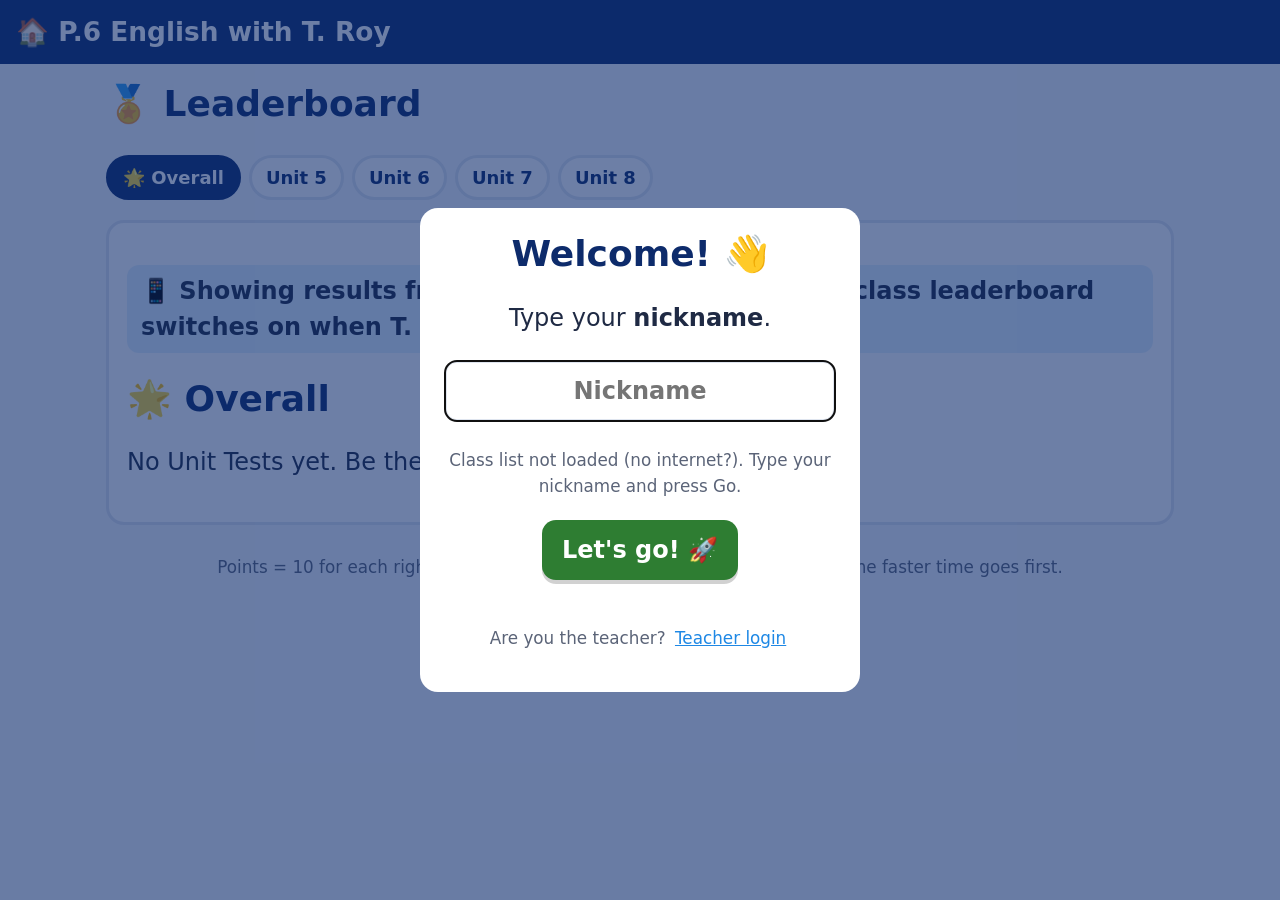
==== leaderboard.html @ 60bc83dc "More Canva pictures for Units 6 to 8 Co-Authored-By: Claude Opus 5.5 <noreply@anthropic.com>" ====
<!doctype html>
<html lang="en">
<head>
<meta charset="utf-8">
<meta name="viewport" content="width=device-width, initial-scale=1">
<meta name="robots" content="noindex, nofollow">
<title>Leaderboard | P.6 English with T. Roy</title>
<link rel="icon" href="data:image/svg+xml,<svg xmlns='http://www.w3.org/2000/svg' viewBox='0 0 100 100'><text y='.9em' font-size='90'>🏅</text></svg>">
<link rel="stylesheet" href="css/style.css?v=12">
</head>
<body>
<header class="topbar">
  <a class="brand" href="index.html">🏠 P.6 English with T. Roy</a>
  <div id="studentBar"></div>
</header>
<main class="wrap">
  <div class="unit-head"><h1>🏅 Leaderboard</h1></div>
  <div class="lb-tabs" id="lbUnits"></div>
  <div class="lb-tabs" id="lbClass"></div>
  <section class="panel" id="lbView"><p>Loading…</p></section>
  <p class="footer">Points = 10 for each right answer in your best Unit Test for each unit. Ties: the faster time goes first.</p>
</main>
<script src="js/config.js?v=12"></script>
<script src="js/common.js?v=12"></script>
<script src="js/leaderboard.js?v=12"></script>
</body>
</html>
---- css/style.css ----
/* ===== Colour system (from T. Roy's slides) ===== */
:root {
  --question: #EF6C00;   /* orange */
  --question-bg: #FFF3E0;
  --hint: #FFC107;       /* yellow */
  --hint-bg: #FFF8D6;
  --answer: #2E7D32;     /* green */
  --answer-bg: #E8F5E9;
  --teach: #1E88E5;      /* blue */
  --teach-bg: #E3F2FD;
  --title: #0D2B6B;      /* dark blue */
  --ink: #1f2a44;
  --muted: #5b6478;
  --bg: #F6F8FC;
  --card: #ffffff;
  --line: #dfe5ef;
  --radius: 18px;
}

* { box-sizing: border-box; }
html { -webkit-text-size-adjust: 100%; }
body {
  margin: 0;
  background: var(--bg);
  color: var(--ink);
  font-family: ui-rounded, "SF Pro Rounded", "Segoe UI", system-ui, -apple-system, Roboto, Arial, sans-serif;
  font-size: 20px;
  line-height: 1.5;
}
@media (min-width: 900px) { body { font-size: 24px; } }

a { color: var(--teach); }
button { font: inherit; cursor: pointer; }
h1, h2, h3 { color: var(--title); line-height: 1.2; margin: 0 0 .4em; }

.wrap { max-width: 1100px; margin: 0 auto; padding: 0 16px 60px; }

/* ===== Header ===== */
.topbar {
  background: var(--title); color: #fff;
  padding: 12px 16px;
  display: flex; flex-wrap: wrap; gap: 8px 16px; align-items: center; justify-content: space-between;
}
.topbar a { color: #fff; text-decoration: none; font-weight: 800; }
.brand { font-size: 1.1em; font-weight: 900; }
#studentBar { font-size: .8em; }
.linkbtn { background: none; border: 0; color: #FFE082; text-decoration: underline; padding: 0 4px; font-size: 1em; }

/* ===== Home ===== */
.hero { text-align: center; padding: 28px 0 10px; }
.hero h1 { font-size: 1.8em; }
.hero p { color: var(--muted); margin: 0; }
.unit-grid { display: grid; gap: 16px; grid-template-columns: repeat(auto-fill, minmax(260px, 1fr)); margin-top: 20px; }
.unit-card {
  display: block; background: var(--card); border-radius: var(--radius);
  border: 3px solid var(--line); padding: 20px; text-decoration: none; color: var(--ink);
  box-shadow: 0 4px 0 var(--line); transition: transform .1s;
}
.unit-card:hover { transform: translateY(-3px); border-color: var(--teach); }
.unit-card .icon { font-size: 2.2em; }
.unit-card .num { color: var(--teach); font-weight: 900; font-size: .85em; letter-spacing: .05em; }
.unit-card h2 { font-size: 1.15em; margin: 4px 0; }
.unit-card .pg { color: var(--muted); font-size: .8em; }
.unit-card.soon { opacity: .55; pointer-events: none; }
.unit-card.soon .pg::after { content: "  ·  coming soon"; }

/* ===== Unit page ===== */
.unit-head { padding: 18px 0 6px; }
.unit-head h1 { font-size: 1.5em; }
.tabs { display: flex; gap: 8px; overflow-x: auto; padding: 6px 0 10px; scrollbar-width: thin; }
.tab {
  flex: 0 0 auto; border: 3px solid var(--line); background: #fff; color: var(--title);
  border-radius: 999px; padding: 8px 16px; font-weight: 800; font-size: .8em;
}
.tab.on { background: var(--title); color: #fff; border-color: var(--title); }

.acts { display: grid; grid-template-columns: repeat(3, 1fr); gap: 10px; margin: 10px 0 18px; }
@media (min-width: 900px) { .acts { grid-template-columns: repeat(6, 1fr); } }
.act {
  border: 3px solid var(--line); background: #fff; border-radius: 14px; padding: 10px 6px;
  font-weight: 800; font-size: .75em; color: var(--title); display: flex; flex-direction: column; align-items: center; gap: 2px;
}
.act .e { font-size: 1.6em; }
.act.on { border-color: var(--teach); background: var(--teach-bg); }

.panel { background: var(--card); border-radius: var(--radius); padding: 18px; border: 3px solid var(--line); }
.panel-title { display: flex; justify-content: space-between; align-items: center; gap: 10px; flex-wrap: wrap; margin-bottom: 10px; }
.panel-title h2 { margin: 0; font-size: 1.2em; }

/* ===== Buttons ===== */
.bigbtn {
  border: 0; border-radius: 14px; padding: 12px 20px; font-weight: 900; color: #fff;
  background: var(--teach); box-shadow: 0 4px 0 rgba(0,0,0,.18); margin: 4px;
}
.bigbtn:active { transform: translateY(2px); box-shadow: 0 2px 0 rgba(0,0,0,.18); }
.bigbtn:disabled { opacity: .4; cursor: default; }
.bigbtn.green { background: var(--answer); }
.bigbtn.orange { background: var(--question); }
.bigbtn.yellow { background: var(--hint); color: #3d2e00; }
.bigbtn.grey { background: #8a94a8; }
.bigbtn.dark { background: var(--title); }
.btnrow { display: flex; flex-wrap: wrap; justify-content: center; gap: 4px; margin-top: 10px; }

/* ===== Learn cards (blue = teaching) ===== */
.learn-card {
  background: var(--teach-bg); border: 4px solid var(--teach); border-radius: var(--radius);
  padding: 20px; min-height: 260px;
}
.learn-card .tag { display: inline-block; background: var(--teach); color: #fff; font-weight: 900; border-radius: 999px; padding: 2px 14px; font-size: .75em; }
.learn-card .tag.ex { background: var(--answer); }
.learn-card h3 { margin-top: 10px; font-size: 1.25em; }
.learn-card p { margin: .4em 0; }
.dots { text-align: center; margin-top: 8px; color: var(--muted); font-weight: 800; }

/* ===== Guided answers ===== */
.q-card { border: 4px solid var(--question); border-radius: var(--radius); background: #fff; overflow: hidden; }
.q-head { background: var(--question); color: #fff; padding: 8px 16px; display: flex; justify-content: space-between; align-items: center; gap: 8px; flex-wrap: wrap; font-weight: 900; }
.badge { background: #fff; color: var(--question); border-radius: 999px; padding: 2px 12px; font-size: .8em; font-weight: 900; white-space: nowrap; }
.q-body { padding: 16px; }
.q-text { font-weight: 800; font-size: 1.1em; }
.q-pick { display: flex; flex-wrap: wrap; gap: 6px; margin-bottom: 12px; }
.q-pick button { border: 2px solid var(--line); background: #fff; border-radius: 10px; min-width: 46px; padding: 4px 8px; font-weight: 800; font-size: .7em; color: var(--title); }
.q-pick button.on { background: var(--question); color: #fff; border-color: var(--question); }
.hint-box { background: var(--hint-bg); border: 3px solid var(--hint); border-radius: 14px; padding: 10px 14px; margin-top: 12px; font-weight: 700; }
.step { background: var(--teach-bg); border-left: 8px solid var(--teach); border-radius: 10px; padding: 10px 14px; margin-top: 10px; }
.step.new { animation: pop .25s; }
.step b.n { color: var(--teach); }
.answer-box { background: var(--answer-bg); border: 4px solid var(--answer); border-radius: 14px; padding: 12px 16px; margin-top: 12px; animation: pop .25s; }
.answer-box .final { font-weight: 900; text-decoration: underline; text-decoration-thickness: 3px; color: var(--answer); font-size: 1.15em; }
.answer-box .why { margin-top: 6px; font-weight: 700; }
@keyframes pop { from { transform: translateY(6px) scale(.98); } to { transform: none; } }

.diagram { display: block; max-width: 100%; width: 460px; height: auto; margin: 10px auto; }
.diagram.small { width: 300px; }
table.t { border-collapse: collapse; margin: 8px 0; }
table.t td, table.t th { border: 2px solid var(--line); padding: 4px 12px; text-align: center; }
table.t th { background: var(--teach-bg); color: var(--title); }

/* ===== Flashcards ===== */
.flash-area { perspective: 1200px; max-width: 640px; margin: 0 auto; }
.flash {
  position: relative; height: 300px; transform-style: preserve-3d; transition: transform .45s; cursor: pointer;
}
.flash.flipped { transform: rotateY(180deg); }
.flash .face {
  position: absolute; inset: 0; backface-visibility: hidden; -webkit-backface-visibility: hidden;
  border-radius: var(--radius); display: flex; align-items: center; justify-content: center; text-align: center;
  padding: 20px; font-weight: 800; font-size: 1.2em; flex-direction: column; overflow: auto;
}
.flash .front { background: #fff; border: 4px solid var(--teach); color: var(--title); }
.flash .back { background: var(--answer-bg); border: 4px solid var(--answer); transform: rotateY(180deg); }
.flash .face .diagram { width: 220px; margin: 4px auto; }
.piles { display: flex; justify-content: center; gap: 20px; font-weight: 800; margin: 10px 0; flex-wrap: wrap; }
.pile-know { color: var(--answer); }
.pile-learn { color: var(--question); }
.tapnote { text-align: center; color: var(--muted); font-size: .75em; }

/* ===== Match game ===== */
.match-grid { display: grid; grid-template-columns: repeat(3, 1fr); gap: 10px; }
@media (min-width: 700px) { .match-grid { grid-template-columns: repeat(4, 1fr); } }
.tile {
  min-height: 110px; border: 3px solid var(--line); border-radius: 14px; background: #fff;
  font-weight: 800; font-size: .8em; padding: 8px; color: var(--ink); display: flex; align-items: center; justify-content: center; text-align: center;
}
.tile.sel { border-color: var(--teach); background: var(--teach-bg); }
.tile.bad { border-color: #e53935; background: #ffebee; animation: shake .3s; }
.tile.gone { visibility: hidden; }
@keyframes shake { 25% { transform: translateX(-5px); } 75% { transform: translateX(5px); } }
.timer { font-size: 1.6em; font-weight: 900; color: var(--title); text-align: center; }

/* ===== Speed quiz ===== */
.quiz-top { display: flex; justify-content: space-between; align-items: center; font-weight: 900; color: var(--title); }
.quiz-q { background: #fff; border: 4px solid var(--question); border-radius: var(--radius); padding: 16px; text-align: center; font-weight: 900; font-size: 1.15em; margin: 10px 0; }
.timebar { height: 14px; background: var(--line); border-radius: 99px; overflow: hidden; }
.timebar > div { height: 100%; background: var(--question); transition: width .1s linear; }
.opts { display: grid; grid-template-columns: 1fr; gap: 10px; }
@media (min-width: 700px) { .opts { grid-template-columns: 1fr 1fr; } }
.opt {
  border: 0; border-radius: 14px; color: #fff; font-weight: 900; padding: 16px; text-align: left;
  display: flex; align-items: center; gap: 12px; min-height: 76px; box-shadow: 0 5px 0 rgba(0,0,0,.2);
}
.opt .shape { font-size: 1.4em; }
.opt.c0 { background: #E21B3C; } .opt.c1 { background: #1368CE; }
.opt.c2 { background: #D89E00; } .opt.c3 { background: #26890C; }
.opt.dim { opacity: .3; }
.opt.right { outline: 6px solid #0b3d02; }
.feedback { text-align: center; font-weight: 900; font-size: 1.3em; margin: 10px 0; }
.feedback.good { color: var(--answer); } .feedback.bad { color: #c62828; }
.bigscore { font-size: 3em; font-weight: 900; color: var(--title); text-align: center; }

/* ===== Class battle (projector) ===== */
.battle-q { font-size: 1.5em; font-weight: 900; text-align: center; background: #fff; border: 5px solid var(--question); border-radius: var(--radius); padding: 20px; }
.battle-a { font-size: 1.4em; font-weight: 900; text-align: center; color: var(--answer); background: var(--answer-bg); border: 4px solid var(--answer); border-radius: var(--radius); padding: 12px; margin-top: 12px; }
.scoreboard { display: grid; grid-template-columns: repeat(auto-fit, minmax(140px, 1fr)); gap: 10px; margin: 14px 0; }
.team { border-radius: 14px; color: #fff; text-align: center; padding: 10px; font-weight: 900; }
.team .pts { font-size: 2em; }
.team.t0 { background: #E21B3C; } .team.t1 { background: #1368CE; } .team.t2 { background: #D89E00; } .team.t3 { background: #26890C; }
.team button { background: rgba(255,255,255,.95); border: 0; border-radius: 10px; padding: 6px 10px; font-weight: 900; margin-top: 6px; color: var(--ink); }
.team-setup input { font: inherit; padding: 6px 10px; border-radius: 10px; border: 2px solid var(--line); width: 100%; max-width: 280px; margin: 4px 0; }
.winner { text-align: center; font-size: 2em; font-weight: 900; color: var(--title); }

/* ===== Modal ===== */
.modal { position: fixed; inset: 0; background: rgba(13,43,107,.6); display: flex; align-items: center; justify-content: center; padding: 16px; z-index: 50; }
.modal-box { background: #fff; border-radius: var(--radius); padding: 24px; width: 100%; max-width: 440px; text-align: center; }
.modal-box input { font: inherit; width: 100%; padding: 10px 14px; border: 3px solid var(--line); border-radius: 12px; text-align: center; font-weight: 800; }
.cls-row { display: flex; gap: 8px; justify-content: center; margin: 12px 0 4px; }
.clsbtn { border: 3px solid var(--line); background: #fff; border-radius: 12px; padding: 8px 18px; font-weight: 900; color: var(--title); }
.clsbtn.on { background: var(--title); color: #fff; border-color: var(--title); }
.small { font-size: .7em; color: var(--muted); }
.err { color: #c62828; font-weight: 800; min-height: 1em; margin: 4px 0 0; }

.footer { text-align: center; color: var(--muted); font-size: .7em; margin-top: 30px; }
.print-only { display: none; }

/* ===== Print: Guided Answers as a worksheet ===== */
@media print {
  body { background: #fff; font-size: 13pt; }
  .topbar, .tabs, .acts, .no-print, .btnrow, .q-pick, .footer { display: none !important; }
  .print-only { display: block; }
  .panel { border: 0; padding: 0; }
  .q-card { break-inside: avoid; margin-bottom: 14px; border-width: 2px; }
  .q-head { background: #fff; color: var(--question); border-bottom: 2px solid var(--question); }
  .badge { border: 1px solid var(--question); }
  .step, .answer-box, .hint-box { animation: none; }
  .diagram { width: 300px; }
}

/* ===== Unit bar: Practice, Unit Test, Leaderboard ===== */
.unitbar { display: flex; gap: 8px; flex-wrap: wrap; margin: 4px 0 6px; }
.ubtn { flex: 1 1 140px; border: 0; border-radius: 14px; padding: 10px 12px; font-weight: 900; font-size: .8em; color: #fff; text-align: center; text-decoration: none; box-shadow: 0 4px 0 rgba(0,0,0,.18); }
.ubtn.practice { background: var(--teach); }
.ubtn.test { background: var(--question); }
.ubtn.board { background: var(--title); }
.ubtn.on { outline: 4px solid #FFD54F; }

/* ===== Practice and test answers ===== */
.popts { display: grid; gap: 10px; margin-top: 12px; }
@media (min-width: 700px) { .popts { grid-template-columns: 1fr 1fr; } }
.popt { display: flex; align-items: center; gap: 12px; text-align: left; border: 3px solid var(--line); background: #fff; border-radius: 14px; padding: 12px 14px; font-weight: 800; color: var(--ink); min-height: 64px; }
.popt .let { background: var(--teach-bg); color: var(--title); border-radius: 50%; min-width: 36px; height: 36px; display: flex; align-items: center; justify-content: center; }
.popt:hover:not(:disabled) { border-color: var(--teach); }
.popt.picked { border-color: var(--teach); background: var(--teach-bg); }
.popt.picked .let { background: var(--teach); color: #fff; }
.popt.right { border-color: var(--answer); background: var(--answer-bg); }
.popt.right .let { background: var(--answer); color: #fff; }
.popt.wrong { border-color: #e53935; background: #ffebee; }
.popt.wrong .let { background: #e53935; color: #fff; }
.popt.dim { opacity: .5; }
.fb-box { border-radius: 14px; padding: 12px 16px; margin-top: 14px; font-weight: 700; }
.fb-box.good { background: var(--answer-bg); border: 4px solid var(--answer); }
.fb-box.bad { background: #fff3f3; border: 4px solid #e53935; }
.fb-box .why { margin-top: 8px; background: var(--hint-bg); border-radius: 10px; padding: 8px 12px; }
.progress { height: 12px; background: var(--line); border-radius: 99px; overflow: hidden; margin-bottom: 10px; }
.progress > div { height: 100%; background: var(--teach); }
.pill { background: var(--teach-bg); border-radius: 12px; padding: 8px 14px; font-weight: 700; }
.rules li { margin: 4px 0; }
.testbar { display: flex; justify-content: space-between; flex-wrap: wrap; gap: 8px; font-weight: 900; color: var(--title); margin-bottom: 8px; }
.clock { background: var(--title); color: #fff; border-radius: 10px; padding: 2px 12px; }
.clock.low { background: #e53935; }
.navgrid { display: flex; flex-wrap: wrap; gap: 6px; margin-bottom: 12px; }
.navgrid button { min-width: 42px; border: 2px solid var(--line); background: #fff; border-radius: 10px; font-weight: 800; font-size: .7em; padding: 4px; color: var(--title); }
.navgrid button.done { background: var(--teach-bg); border-color: var(--teach); }
.navgrid button.cur { outline: 3px solid var(--question); }
.review { border-radius: 14px; padding: 12px 14px; margin: 10px 0; border: 3px solid var(--line); }
.review.good { border-color: var(--answer); background: #f6fbf6; }
.review.bad { border-color: #e53935; background: #fff8f8; }
.review .rq { font-weight: 800; margin-bottom: 4px; }
.review .why { margin-top: 6px; background: var(--hint-bg); border-radius: 10px; padding: 6px 10px; font-weight: 600; }
a.bigbtn { display: inline-block; text-decoration: none; }

/* ===== Leaderboard ===== */
.lb-tabs { display: flex; gap: 8px; flex-wrap: wrap; margin: 10px 0; }
.lb-tabs button { border: 3px solid var(--line); background: #fff; border-radius: 999px; padding: 6px 14px; font-weight: 800; font-size: .75em; color: var(--title); }
.lb-tabs button.on { background: var(--title); color: #fff; border-color: var(--title); }
table.lb { width: 100%; border-collapse: collapse; font-size: .85em; }
table.lb th { text-align: left; color: var(--muted); font-size: .8em; padding: 6px; border-bottom: 3px solid var(--line); }
table.lb td { padding: 8px 6px; border-bottom: 2px solid var(--line); font-weight: 700; }
table.lb tr.me td { background: #FFF8D6; }
.medal { font-size: 1.3em; }
.podium { display: grid; grid-template-columns: 1fr 1fr 1fr; gap: 8px; align-items: end; margin: 10px 0 16px; text-align: center; }
.podium div { border-radius: 14px 14px 0 0; color: #fff; padding: 10px 4px; font-weight: 900; }
.podium .p1 { background: #F9A825; min-height: 150px; } .podium .p2 { background: #90A4AE; min-height: 120px; } .podium .p3 { background: #A1887F; min-height: 100px; }
.podium .nm { font-size: .9em; } .podium .sc { font-size: .75em; font-weight: 700; }
.unit-card .done { color: var(--answer); font-weight: 900; font-size: .75em; }

/* ===== Name picker ===== */
.sug { display: flex; flex-wrap: wrap; gap: 8px; justify-content: center; margin: 10px 0; }
.namebtn { border: 3px solid var(--teach); background: var(--teach-bg); color: var(--title); border-radius: 12px; padding: 6px 14px; font-weight: 900; font-size: .9em; }
.namebtn:hover { background: var(--teach); color: #fff; }
.clsbtn.big { font-size: 1.2em; padding: 14px 22px; }
.linkbtn.dark { color: var(--teach); }
.modal-box { max-height: 92vh; overflow-y: auto; }
.statrow { display: grid; grid-template-columns: repeat(auto-fit, minmax(130px, 1fr)); gap: 10px; margin-bottom: 14px; }
.stat { background: var(--teach-bg); border-radius: 14px; padding: 10px; text-align: center; }
.stat b { display: block; font-size: 1.6em; color: var(--title); }
.stat span { font-size: .7em; color: var(--muted); font-weight: 700; }
.lb-tabs select { font: inherit; font-size: .75em; padding: 6px 10px; border-radius: 10px; border: 2px solid var(--line); }
.modal .linkbtn { color: var(--teach); }

/* Numbered list of cards / questions on the right (below on phones) */
.with-side { display: grid; grid-template-columns: minmax(0, 1fr); gap: 14px; }
.side-main { min-width: 0; }
.sidelist { background: #fff; border: 2px solid var(--line); border-radius: 14px; padding: 8px; max-height: 300px; overflow-y: auto; }
.sidelist h3 { font-size: .8em; margin: 4px 6px 8px; color: var(--title); }
.sidelist button { display: flex; align-items: flex-start; gap: 8px; width: 100%; text-align: left; border: 0; background: none; padding: 6px 8px; border-radius: 10px; font-weight: 700; font-size: .72em; color: var(--ink); line-height: 1.3; }
.sidelist button:hover { background: var(--teach-bg); }
.sidelist button .n { min-width: 28px; height: 28px; border-radius: 50%; background: var(--teach-bg); color: var(--title); display: inline-flex; align-items: center; justify-content: center; font-weight: 900; flex-shrink: 0; }
.sidelist button.on { background: var(--question-bg); outline: 2px solid var(--question); }
.sidelist button.on .n { background: var(--question); color: #fff; }
@media (min-width: 900px) {
  .with-side { grid-template-columns: minmax(0, 1fr) 260px; align-items: start; }
  .sidelist { position: sticky; top: 12px; max-height: calc(100vh - 24px); }
}
@media print { .sidelist { display: none !important; } .with-side { display: block; } }

/* Thai line under the English */
.th { display: block; color: #00695C; font-weight: 700; font-size: .9em; margin-top: 3px; line-height: 1.5; }
.final .th { text-decoration: none; display: block; }
button .th, .tab .th, .act .th { font-size: .78em; font-weight: 700; color: inherit; opacity: .9; margin-top: 1px; }
.q-head .th { display: inline; margin-left: 6px; color: inherit; opacity: .85; }
.ubtn.thsw { background: #00897B; flex: 0 1 110px; }

/* Guided Answers: answer only after "Show answer"; space to write on the smart board */
.ansbtn { margin-left: auto; }
.mask { display: inline-block; min-width: 2.2em; text-align: center; background: #FFF3E0; border: 2px dashed var(--question); border-radius: 8px; color: var(--question); padding: 0 6px; }
.workspace { margin-top: 14px; min-height: 260px; border: 3px dashed var(--line); border-radius: 14px; padding: 8px 12px; color: var(--muted); font-weight: 800; font-size: .8em; background: #fff; }

/* Pictures of real objects (made in Canva) */
figure.photo { margin: 10px auto; text-align: center; }
figure.photo img.diagram.photo { width: 300px; max-width: 100%; height: auto; margin: 0 auto; border-radius: 12px; }
figure.photo figcaption { font-weight: 900; color: #37474f; margin-top: 2px; }
.flash .face figure.photo img { width: 180px; }

/* Explore tab */
.ex-box { margin: 10px 0 16px; }
.ex { background: #fff; border: 3px solid var(--teach); border-radius: var(--radius); padding: 12px; }
.ex-tip { font-weight: 800; margin: 2px 0 8px; }
.ex-btns { display: flex; flex-wrap: wrap; gap: 6px; margin: 6px 0; align-items: center; }
.chip { border: 2px solid var(--line); background: #fff; border-radius: 999px; padding: 6px 12px; font-weight: 800; font-size: .72em; color: var(--ink); cursor: pointer; }
.chip.on { background: var(--title); border-color: var(--title); color: #fff; }
.chip .th { color: inherit; }
.ex-svg { display: block; width: 100%; max-width: 560px; height: auto; margin: 6px auto; touch-action: none; user-select: none; }
.ex-3d { cursor: grab; background: #FAFBFF; border-radius: 14px; }
.ex-h { cursor: grab; }
.ex-lab { font-weight: 900; font-size: 15px; text-anchor: middle; paint-order: stroke; stroke: #fff; stroke-width: 4px; }
.ex-len { font-weight: 800; font-size: 14px; text-anchor: middle; fill: #1565c0; paint-order: stroke; stroke: #fff; stroke-width: 4px; }
.ex-cap { font-weight: 800; font-size: 14px; text-anchor: middle; fill: #37474f; }
.ex-info { margin-top: 6px; }
.ex-row { margin: 6px 0; font-weight: 700; }
.ex-name { color: var(--title); }
.ex-count { display: flex; gap: 18px; flex-wrap: wrap; font-size: 1.1em; }
.ex-slider { display: inline-flex; align-items: center; gap: 8px; font-weight: 800; flex-wrap: wrap; }
.ex-slider input { width: 180px; }
.ex-cards { display: grid; gap: 12px; }
.ex-card { border-radius: 14px; padding: 10px 14px; border: 3px solid var(--line); background: #fff; }
.ex-card h3 { margin: 4px 0 8px; }
.ex-card ul { margin: 0; padding-left: 22px; }
.ex-card li { margin: 6px 0; font-weight: 700; }
.ex-card.facts { border-color: var(--teach); background: var(--teach-bg); }
.ex-card.warn { border-color: #e53935; background: #ffebee; }
.wordbank { width: 100%; font-size: .85em; }
.act.seen::after { content: "✓"; position: absolute; top: 4px; right: 6px; font-size: .8em; color: var(--answer); font-weight: 900; }
.act { position: relative; }
@media (min-width: 900px) { .ex-cards { grid-template-columns: 1fr 1fr; } .ex-card.words { grid-column: 1 / -1; } }
@media print { .ex-box { display: none !important; } }

/* ===================== English site additions ===================== */
.ubtn.battle { background: #6A1B9A; }
.unit-head h1 .small { display: block; font-size: .5em; font-weight: 700; margin-top: 4px; }
.acts { grid-template-columns: repeat(3, 1fr); }
@media (min-width: 900px) { .acts { grid-template-columns: repeat(6, 1fr); } }

/* Listen buttons */
.saybtns { display: inline-flex; gap: 4px; vertical-align: middle; }
button.say { border: 2px solid var(--teach); background: #fff; border-radius: 10px; min-width: 40px; height: 38px; font-size: .8em; padding: 0 6px; }
button.say:hover { background: var(--teach-bg); }
.bigbtn.say { min-width: 0; height: auto; border: 0; color: #fff; background: var(--teach); font-size: 1em; padding: 12px 20px; }
.bigbtn.say.grey { background: #8a94a8; }
.bigbtn.big { font-size: 1.2em; }

/* Learn cards */
.learn-card .badge.pg { float: right; color: var(--teach); border: 2px solid var(--teach); }
.learn-card b, .key { color: #C62828; }
.learn-card .k2 { color: #1565C0; font-weight: 900; }
.learn-card .k3 { color: #2E7D32; font-weight: 900; }
img.limg { display: block; max-width: 260px; width: 100%; margin: 8px auto; border-radius: 14px; }
.exlist { margin-top: 10px; display: grid; gap: 8px; }
.exline { display: flex; gap: 10px; align-items: flex-start; background: #fff; border-radius: 12px; padding: 8px 12px; font-weight: 700; }
.tscroll { overflow-x: auto; }
.learn-card table.t { background: #fff; }

/* Word cards */
.word-card { display: grid; gap: 16px; background: var(--teach-bg); border: 4px solid var(--teach); border-radius: var(--radius); padding: 16px; align-items: center; }
@media (min-width: 700px) { .word-card { grid-template-columns: minmax(0, 1fr) minmax(0, 1.1fr); } }
.wpic { text-align: center; }
img.wimg { width: 100%; max-width: 360px; aspect-ratio: 1; object-fit: contain; background: #fff; border-radius: 16px; }
.wemoji { font-size: 5em; line-height: 1.2; }
.wword { font-size: 1.8em; font-weight: 900; color: var(--title); display: flex; gap: 10px; align-items: center; flex-wrap: wrap; }
.wpos { color: var(--muted); font-style: italic; font-weight: 700; }
.wth { font-size: 1.25em; font-weight: 900; color: #00695C; margin: 4px 0; }
.wdef { font-weight: 700; margin: 6px 0; }
.wex { background: #fff; border-radius: 12px; padding: 8px 12px; display: flex; gap: 8px; align-items: flex-start; font-weight: 700; }
.wex b { color: #C62828; }

/* Exercises */
.q-inst { font-weight: 800; color: var(--question); margin-bottom: 6px; }
.wordbox { display: flex; flex-wrap: wrap; gap: 6px; border: 3px dashed var(--teach); border-radius: 12px; padding: 8px; margin: 8px 0; }
.wordbox span { background: var(--teach-bg); border-radius: 8px; padding: 2px 10px; font-weight: 800; }
.chrow { display: flex; flex-wrap: wrap; gap: 8px; margin-top: 12px; }
.chbtn { border: 3px solid var(--line); background: #fff; border-radius: 12px; padding: 8px 16px; font-weight: 900; color: var(--title); }
.chbtn:hover:not(:disabled) { border-color: var(--teach); }
.chbtn.right { border-color: var(--answer); background: var(--answer-bg); color: var(--answer); }
.chbtn.wrong { border-color: #e53935; background: #ffebee; color: #c62828; }
.chbtn.dim { opacity: .45; }
.class-box { background: #EDE7F6; border: 3px solid #7E57C2; border-radius: 14px; padding: 10px 14px; margin-top: 12px; font-weight: 800; }
.q-text .saybtns { margin-right: 4px; }

/* Speak */
.speak-card { border-radius: var(--radius); padding: 18px; border: 4px solid var(--teach); background: var(--teach-bg); text-align: center; }
.speak-card.turn { border-color: var(--question); background: var(--question-bg); }
.speak-card .tag { display: inline-block; background: var(--teach); color: #fff; font-weight: 900; border-radius: 999px; padding: 2px 14px; font-size: .75em; }
.speak-card.turn .tag { background: var(--question); }
.speak-line { font-size: 1.35em; font-weight: 900; color: var(--title); margin: 12px 0; }
.starter { background: #fff; border-radius: 12px; padding: 8px 12px; font-weight: 800; display: inline-block; }
.heard { margin-top: 8px; display: flex; flex-wrap: wrap; gap: 6px; justify-content: center; }
.heard span { border-radius: 8px; padding: 2px 8px; font-weight: 800; }
.heard .ok { background: var(--answer-bg); color: var(--answer); }
.heard .miss { background: #ffebee; color: #c62828; text-decoration: underline wavy; }
.mic-on { animation: pulse 1s infinite alternate; }
@keyframes pulse { from { opacity: .6; } to { opacity: 1; } }

/* Listen and spell */
.spell-box { text-align: center; max-width: 560px; margin: 10px auto; }
.spell-dash { font-size: 1.6em; font-weight: 900; letter-spacing: .1em; color: var(--title); margin: 10px 0; }
.spell-box input { font: inherit; font-size: 1.4em; width: 100%; padding: 10px 14px; border: 4px solid var(--teach); border-radius: 14px; text-align: center; font-weight: 900; }
.bigword { font-size: 1.4em; }

/* Sort it */
.sort-item { text-align: center; font-size: 1.6em; font-weight: 900; color: var(--title); background: #fff; border: 4px solid var(--question); border-radius: var(--radius); padding: 16px; margin: 10px auto; max-width: 520px; }
.sort-bins { display: grid; gap: 10px; grid-template-columns: repeat(auto-fit, minmax(150px, 1fr)); margin-top: 10px; }
.sort-bin { border: 0; border-radius: 16px; padding: 14px 10px; color: #fff; text-align: center; min-height: 110px; display: flex; flex-direction: column; gap: 6px; align-items: center; justify-content: flex-start; box-shadow: 0 5px 0 rgba(0,0,0,.2); }
.sort-bin b { font-size: 1.1em; }
.sort-bin .th { color: #fff; }
.sort-bin .in { font-size: .7em; font-weight: 700; opacity: .95; }
.sort-bin.b0 { background: #1368CE; } .sort-bin.b1 { background: #E21B3C; } .sort-bin.b2 { background: #26890C; } .sort-bin.b3 { background: #D89E00; }
.sort-bin.bad { animation: shake .3s; }

/* Sentence builder */
.build-line { min-height: 74px; border: 4px dashed var(--teach); border-radius: 16px; padding: 10px; display: flex; flex-wrap: wrap; gap: 8px; align-items: center; background: #fff; margin: 10px 0; }
.build-line.done { border-style: solid; border-color: var(--answer); background: var(--answer-bg); }
.build-pool { display: flex; flex-wrap: wrap; gap: 8px; justify-content: center; min-height: 54px; }
.btile { border: 3px solid var(--question); background: var(--question-bg); border-radius: 12px; padding: 8px 14px; font-weight: 900; color: var(--ink); box-shadow: 0 3px 0 rgba(0,0,0,.12); }
.btile.in { border-color: var(--teach); background: var(--teach-bg); }

/* Flashcards and match with pictures */
img.fimg { width: 170px; max-width: 70%; aspect-ratio: 1; object-fit: contain; border-radius: 12px; }
.tile img { width: 100%; max-width: 110px; aspect-ratio: 1; object-fit: contain; border-radius: 8px; }
.ubtn .th { color: inherit; opacity: .9; font-size: .78em; margin-top: 1px; }
.panel-title h2 .th { font-size: .6em; display: inline; margin-left: 8px; }
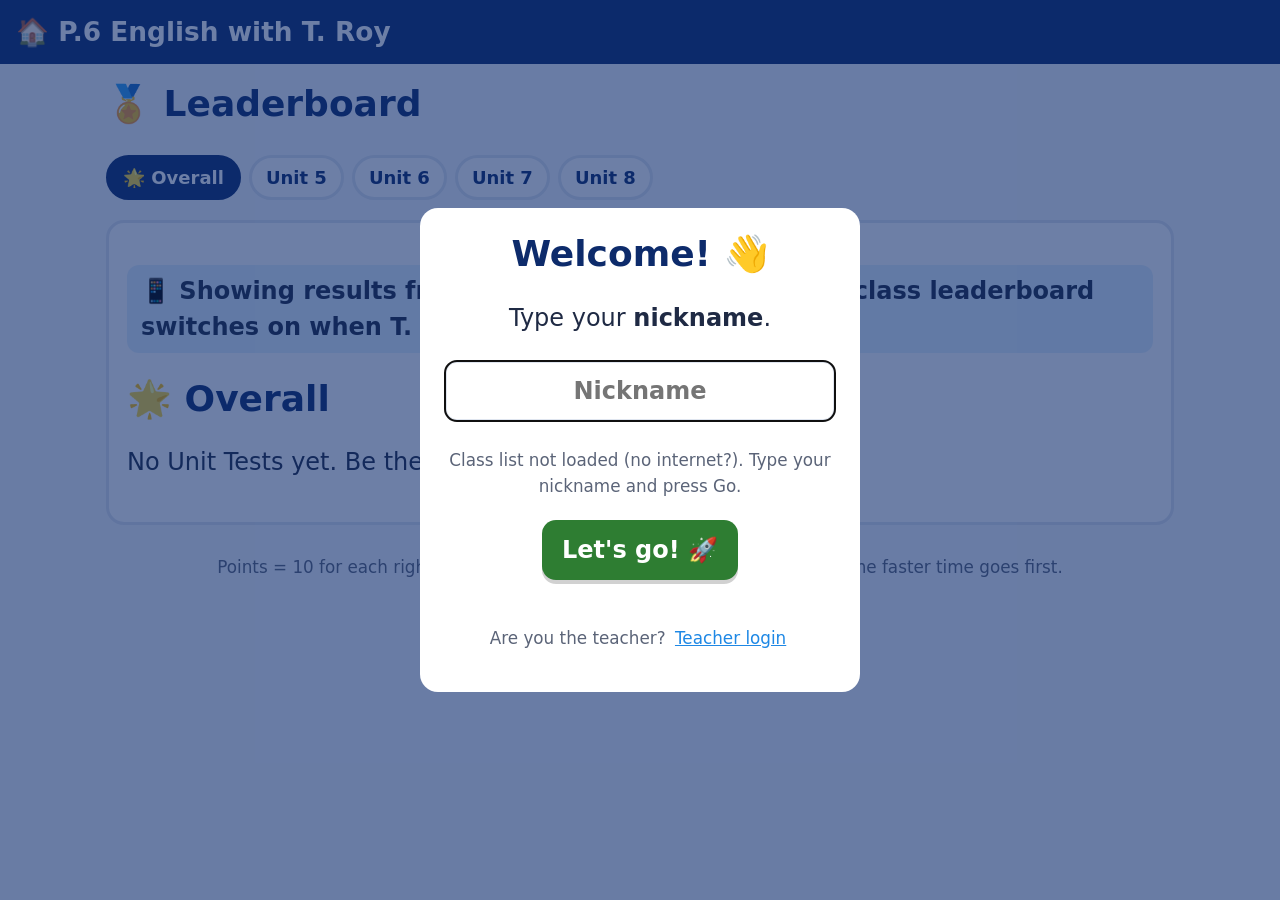
==== commit cdc4d9d9: "More Canva pictures for Units 6 to 8 Co-Authored-By: Claude Opus 5.5 <noreply@anthropic.com>" ====
--- a/leaderboard.html
+++ b/leaderboard.html
@@ -6,7 +6,7 @@
 <meta name="robots" content="noindex, nofollow">
 <title>Leaderboard | P.6 English with T. Roy</title>
 <link rel="icon" href="data:image/svg+xml,<svg xmlns='http://www.w3.org/2000/svg' viewBox='0 0 100 100'><text y='.9em' font-size='90'>🏅</text></svg>">
-<link rel="stylesheet" href="css/style.css?v=12">
+<link rel="stylesheet" href="css/style.css?v=17">
 </head>
 <body>
 <header class="topbar">
@@ -20,8 +20,8 @@
   <section class="panel" id="lbView"><p>Loading…</p></section>
   <p class="footer">Points = 10 for each right answer in your best Unit Test for each unit. Ties: the faster time goes first.</p>
 </main>
-<script src="js/config.js?v=12"></script>
-<script src="js/common.js?v=12"></script>
-<script src="js/leaderboard.js?v=12"></script>
+<script src="js/config.js?v=17"></script>
+<script src="js/common.js?v=17"></script>
+<script src="js/leaderboard.js?v=17"></script>
 </body>
 </html>
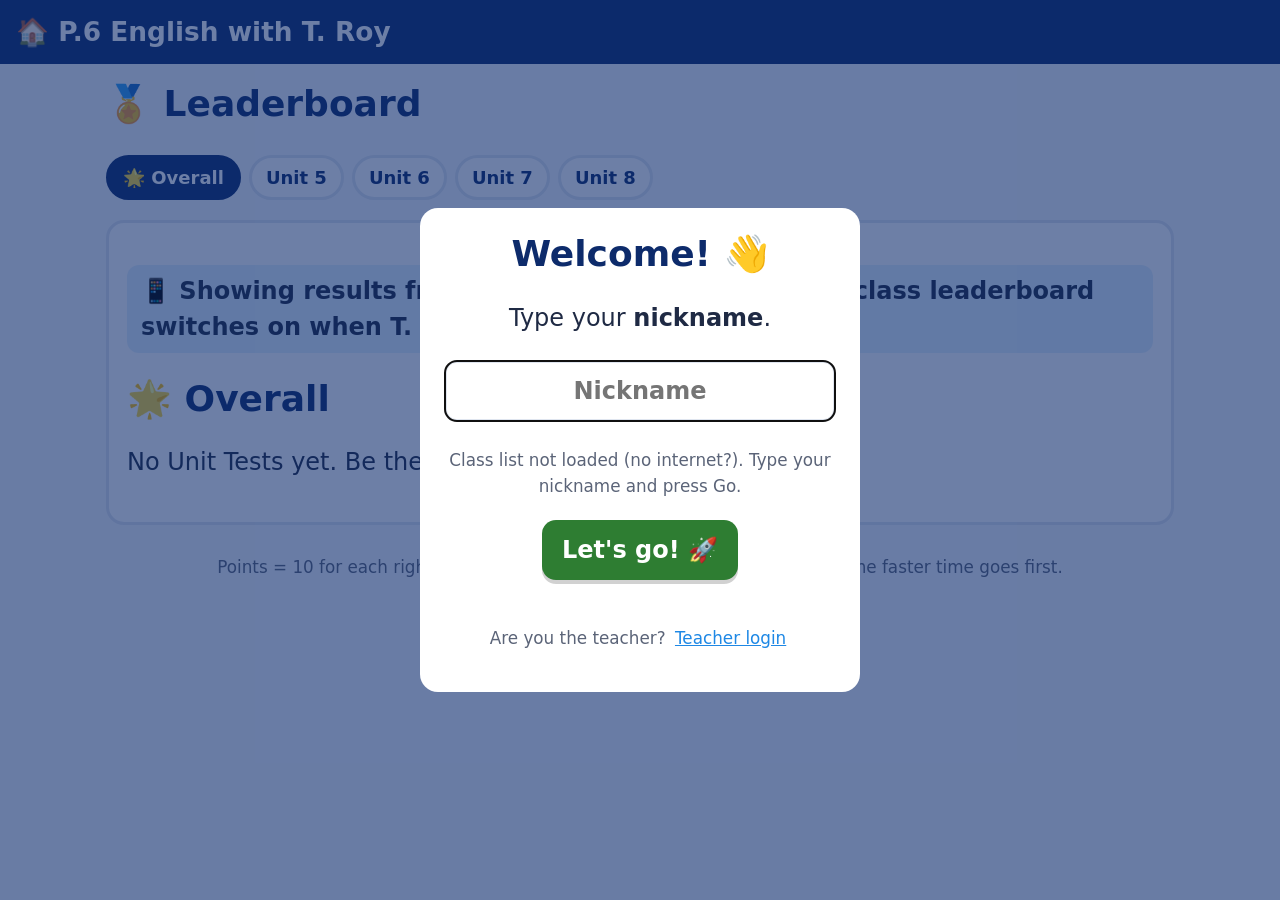
==== commit 27525aec: "More Canva pictures for Units 6 to 8 Co-Authored-By: Claude Opus 5.5 <noreply@anthropic.com>" ====
--- a/leaderboard.html
+++ b/leaderboard.html
@@ -6,7 +6,7 @@
 <meta name="robots" content="noindex, nofollow">
 <title>Leaderboard | P.6 English with T. Roy</title>
 <link rel="icon" href="data:image/svg+xml,<svg xmlns='http://www.w3.org/2000/svg' viewBox='0 0 100 100'><text y='.9em' font-size='90'>🏅</text></svg>">
-<link rel="stylesheet" href="css/style.css?v=17">
+<link rel="stylesheet" href="css/style.css?v=18">
 </head>
 <body>
 <header class="topbar">
@@ -20,8 +20,8 @@
   <section class="panel" id="lbView"><p>Loading…</p></section>
   <p class="footer">Points = 10 for each right answer in your best Unit Test for each unit. Ties: the faster time goes first.</p>
 </main>
-<script src="js/config.js?v=17"></script>
-<script src="js/common.js?v=17"></script>
-<script src="js/leaderboard.js?v=17"></script>
+<script src="js/config.js?v=18"></script>
+<script src="js/common.js?v=18"></script>
+<script src="js/leaderboard.js?v=18"></script>
 </body>
 </html>
